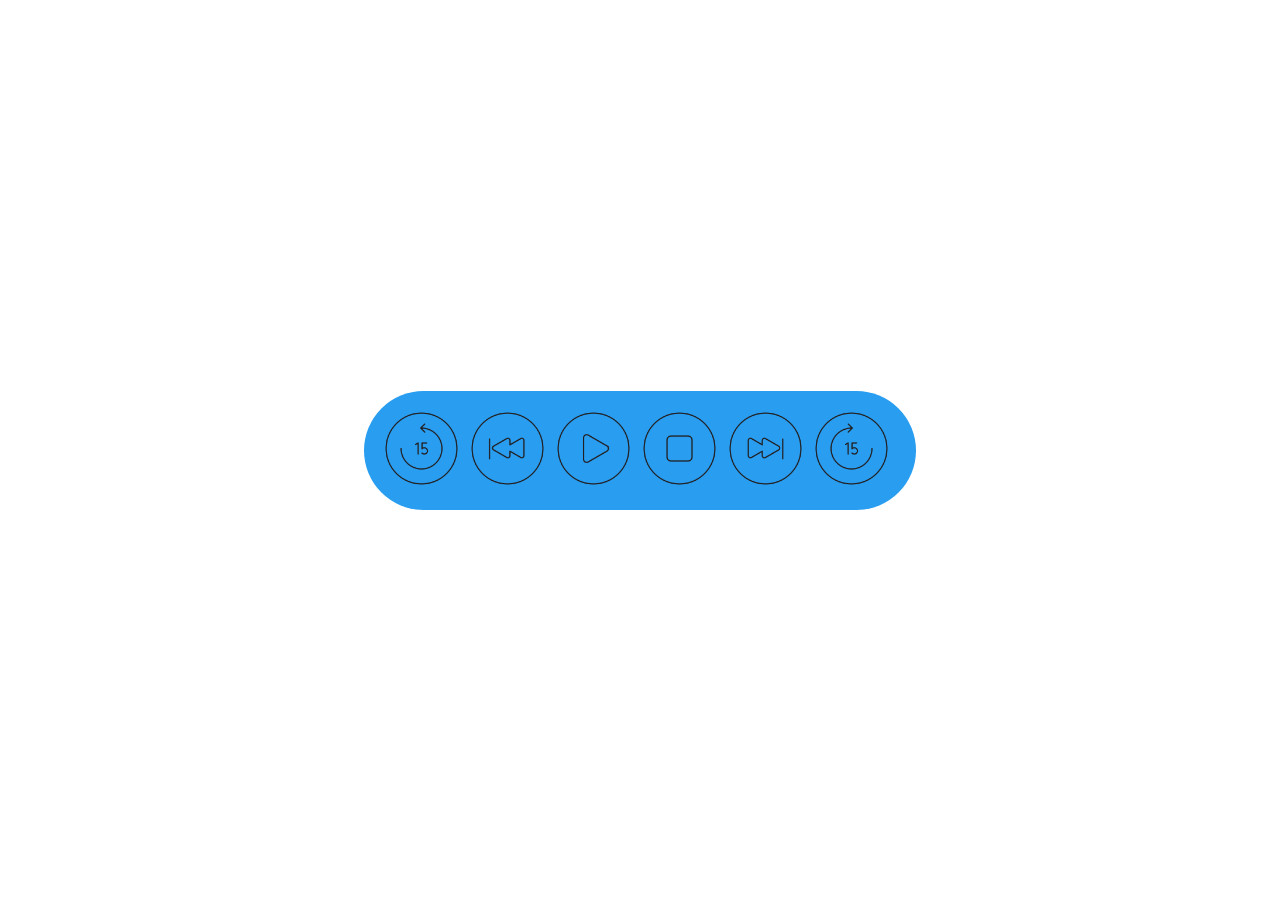
==== audio_player/index.html @ ba3658fd "Renomeando pasta" ====
<!DOCTYPE html>
<html lang="pt-BR">
    <head>
        <meta charset="UTF-8">
        <meta name="viewport" content="width=device-width, initial-scale=1.0">
        <title>HTML Avançado - Audio</title>
        <link rel="stylesheet" href="./styles.css">
    </head>
    <body>
        

        <div id="container">
            <audio id="som">
                <source src="./Assets/file_example_MP3_1MG.mp3" type="audio/mp3">
            </audio>
            <div class="controls">
                <img class="btn" onclick="backward()" src="./Assets/15_sec_backward.png">
                <img class="btn" onclick="slowDown()" src="./Assets/fast_backward.png">
                <img id="play" class="btn" onclick="play()" src="./Assets/play.png">
                <img id="pause" class="btn" onclick="pause()" src="./Assets/pause.png">
                <img class="btn" onclick="stop()" src="./Assets/stop.png">
                <img class="btn" onclick="speedUp()" src="./Assets/fast_forward.png">
                <img class="btn" onclick="forward()" src="./Assets/15_sec_forward.png">
            </div>
        </div>

        <script src="./script.js"></script>

    </body>
</html>
---- audio_player/styles.css ----
body{
    display: flex;
    justify-content: center;
    align-items: center;
    height: 100vh;
    margin: 0; 
}

#container{
    
    display: inline-block;
    
}

.controls{
    background-color:#299df0;
    border-radius: 60px;
    padding: 20px;
}

#pause{
    display: none;
}

.btn{
    width: 75px;
    margin-right: 7px;
}

.btn:hover{
    background-color: white;
    border-radius: 50%;
}
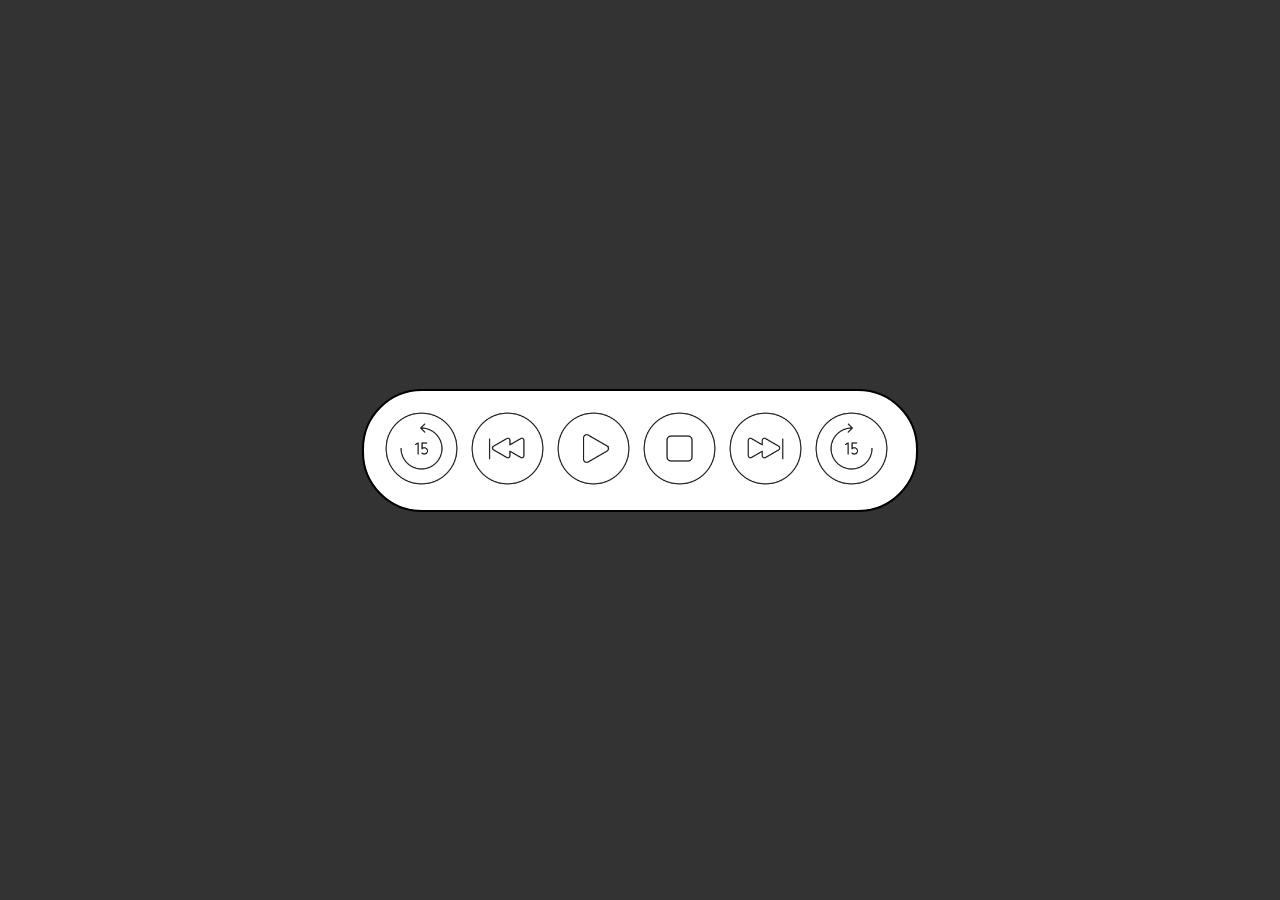
==== commit 9b1a30ed: "some small changes" ====
--- a/audio_player/index.html
+++ b/audio_player/index.html
@@ -1,30 +1,30 @@
-<!DOCTYPE html>
-<html lang="pt-BR">
-    <head>
-        <meta charset="UTF-8">
-        <meta name="viewport" content="width=device-width, initial-scale=1.0">
-        <title>HTML Avançado - Audio</title>
-        <link rel="stylesheet" href="./styles.css">
-    </head>
-    <body>
-        
-
-        <div id="container">
-            <audio id="som">
-                <source src="./Assets/file_example_MP3_1MG.mp3" type="audio/mp3">
-            </audio>
-            <div class="controls">
-                <img class="btn" onclick="backward()" src="./Assets/15_sec_backward.png">
-                <img class="btn" onclick="slowDown()" src="./Assets/fast_backward.png">
-                <img id="play" class="btn" onclick="play()" src="./Assets/play.png">
-                <img id="pause" class="btn" onclick="pause()" src="./Assets/pause.png">
-                <img class="btn" onclick="stop()" src="./Assets/stop.png">
-                <img class="btn" onclick="speedUp()" src="./Assets/fast_forward.png">
-                <img class="btn" onclick="forward()" src="./Assets/15_sec_forward.png">
-            </div>
-        </div>
-
-        <script src="./script.js"></script>
-
-    </body>
+<!DOCTYPE html>
+<html lang="pt-BR">
+    <head>
+        <meta charset="UTF-8">
+        <meta name="viewport" content="width=device-width, initial-scale=1.0">
+        <title>HTML Avançado - Audio</title>
+        <link rel="stylesheet" href="./styles.css">
+    </head>
+    <body>
+        
+
+        <div id="container">
+            <audio id="som">
+                <source src="./Assets/file_example_MP3_1MG.mp3" type="audio/mp3">
+            </audio>
+            <div class="controls">
+                <img class="btn" onclick="backward()" src="./Assets/15_sec_backward.png">
+                <img class="btn" onclick="slowDown()" src="./Assets/fast_backward.png">
+                <img id="play" class="btn" onclick="play()" src="./Assets/play.png">
+                <img id="pause" class="btn" onclick="pause()" src="./Assets/pause.png">
+                <img class="btn" onclick="stop()" src="./Assets/stop.png">
+                <img class="btn" onclick="speedUp()" src="./Assets/fast_forward.png">
+                <img class="btn" onclick="forward()" src="./Assets/15_sec_forward.png">
+            </div>
+        </div>
+
+        <script src="./script.js"></script>
+
+    </body>
 </html>--- a/audio_player/styles.css
+++ b/audio_player/styles.css
@@ -1,33 +1,35 @@
-body{
-    display: flex;
-    justify-content: center;
-    align-items: center;
-    height: 100vh;
-    margin: 0; 
-}
-
-#container{
-    
-    display: inline-block;
-    
-}
-
-.controls{
-    background-color:#299df0;
-    border-radius: 60px;
-    padding: 20px;
-}
-
-#pause{
-    display: none;
-}
-
-.btn{
-    width: 75px;
-    margin-right: 7px;
-}
-
-.btn:hover{
-    background-color: white;
-    border-radius: 50%;
+body{
+    display: flex;
+    justify-content: center;
+    align-items: center;
+    height: 100vh;
+    margin: 0; 
+    background-color: #333;
+}
+
+#container{
+    
+    display: inline-block;
+    
+}
+
+.controls{
+    background-color:white;
+    border-radius: 60px;
+    border: 2px solid black;
+    padding: 20px;
+}
+
+#pause{
+    display: none;
+}
+
+.btn{
+    width: 75px;
+    margin-right: 7px;
+}
+
+.btn:hover{
+    background-color: white;
+    border-radius: 50%;
 }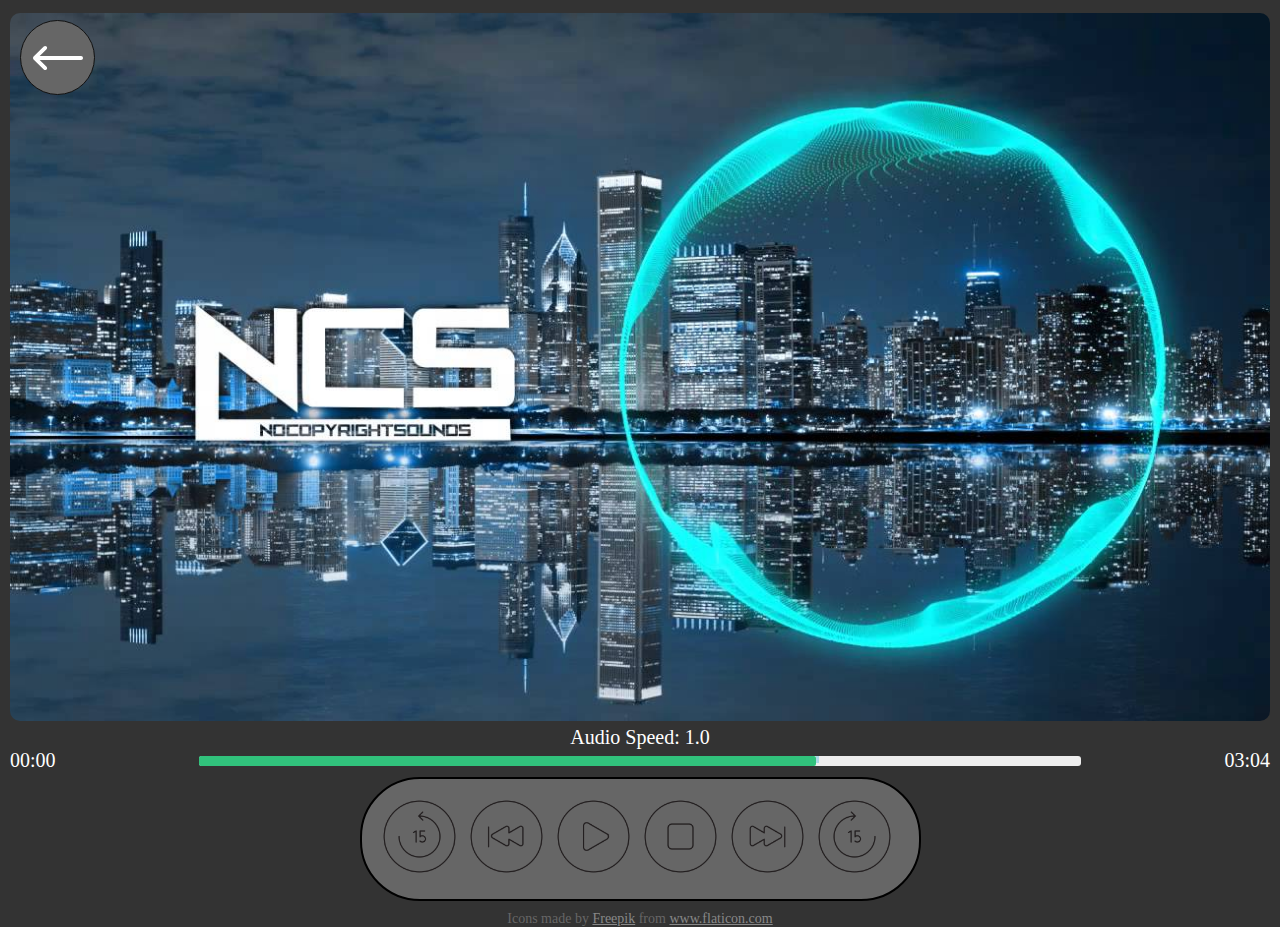
==== commit bb335f10: "styling audio player" ====
--- a/audio_player/index.html
+++ b/audio_player/index.html
@@ -3,28 +3,53 @@
     <head>
         <meta charset="UTF-8">
         <meta name="viewport" content="width=device-width, initial-scale=1.0">
-        <title>HTML Avançado - Audio</title>
+        <title>Audio - Player</title>
         <link rel="stylesheet" href="./styles.css">
+        <script src="./script.js" defer></script>
     </head>
     <body>
+
+        <a href="../" id="return">
+            <!-- <img src="./Assets/left-arrow.svg" alt="return" title="return"> -->
+        </a>
         
 
         <div id="container">
-            <audio id="som">
-                <source src="./Assets/file_example_MP3_1MG.mp3" type="audio/mp3">
+
+            <audio onloadedmetadata="updateProgressBar()" id="music">
+                <source src="./Assets/sound.mp3" type="audio/mp3">
             </audio>
+
+            <div id="music-name-container"> 
+                <a href="https://www.youtube.com/watch?v=bXHfrdi_fsU" target="_blank">Ascence - About You</a> 
+             </div>
+
+            <img id="background" src="./Assets/ncs-background.jpg" alt="Background">
+
+            <div class="playback-rate-display">
+                Audio Speed: 1.0
+            </div>
+
+            <div class="progress">
+                <span class="start"></span>
+                <div class="progress-bar">
+                  <div class="now"></div>
+                </div>
+                <span class="end"></span>
+            </div>
+
             <div class="controls">
-                <img class="btn" onclick="backward()" src="./Assets/15_sec_backward.png">
-                <img class="btn" onclick="slowDown()" src="./Assets/fast_backward.png">
-                <img id="play" class="btn" onclick="play()" src="./Assets/play.png">
-                <img id="pause" class="btn" onclick="pause()" src="./Assets/pause.png">
-                <img class="btn" onclick="stop()" src="./Assets/stop.png">
-                <img class="btn" onclick="speedUp()" src="./Assets/fast_forward.png">
-                <img class="btn" onclick="forward()" src="./Assets/15_sec_forward.png">
+                <img title="return 15 seconds" alt="return 15 seconds" class="btn" onclick="backward()" src="./Assets/15_sec_backward.png">
+                <img title="slow down" alt="slow down" class="btn" onclick="slowDown()" src="./Assets/fast_backward.png">
+                <img title="play" alt="play" id="play" class="btn" onclick="play()" src="./Assets/play.png">
+                <img title="pause" alt="pause" id="pause" class="btn" onclick="pause()" src="./Assets/pause.png">
+                <img title="stop" alt="stop" class="btn" onclick="stop()" src="./Assets/stop.png">
+                <img title="speed up" alt="speed up" class="btn" onclick="speedUp()" src="./Assets/fast_forward.png">
+                <img title="skip 15 seconds" alt="skip 15 seconds" class="btn" onclick="forward()" src="./Assets/15_sec_forward.png">
             </div>
         </div>
 
-        <script src="./script.js"></script>
+        <footer><div>Icons made by <a href="https://www.freepik.com" title="Freepik">Freepik</a> from <a href="https://www.flaticon.com/" title="Flaticon">www.flaticon.com</a></div></footer>
 
     </body>
 </html>--- a/audio_player/styles.css
+++ b/audio_player/styles.css
@@ -2,34 +2,186 @@
     display: flex;
     justify-content: center;
     align-items: center;
+    flex-direction: column;
     height: 100vh;
     margin: 0; 
     background-color: #333;
+    font-size: 20px;
+    color: white;
+}
+
+#return {
+    box-sizing: border-box;
+    border-radius: 50%;
+    padding: 10px;
+    position:absolute;
+    width: 75px;
+    height: 75px;
+    top: 20px;
+    left: 20px;
+    background-color: #666666;
+    cursor: pointer;
+    background-image: url('./Assets/left-arrow.svg');
+    background-size: 50px;
+    background-position: center;
+    background-repeat: no-repeat;
+    border: 1px solid #111;
+}
+
+#return:hover {
+    border: 1px solid #eee;
+    background-image: url('./Assets/left-arrow-darker.svg');
+    background-color: #aaa;
+}
+
+#music-name-container a {
+    text-decoration : none;
+    color: white;
+    font-size: 26px;
 }
 
 #container{
-    
+    margin: 0 10px; 
     display: inline-block;
-    
+    text-align: center;
 }
 
 .controls{
-    background-color:white;
+    background-color:#666666;
     border-radius: 60px;
     border: 2px solid black;
     padding: 20px;
+    display: inline-block;
+
 }
 
 #pause{
     display: none;
 }
 
+#background {
+    width: 100%;
+    border-radius: 10px;
+    margin-top: 10px;
+    cursor: pointer;
+}
+
+#background:hover {
+    opacity: .92;
+}
+
 .btn{
     width: 75px;
     margin-right: 7px;
+    cursor: pointer;
+    transition: .4s;
+    border-radius: 50%;
 }
 
 .btn:hover{
-    background-color: white;
-    border-radius: 50%;
+    opacity: 1;
+    background-color: #eee;
+}
+
+* {
+    margin: 0;
+    padding: 0;
+  }
+
+.progress {
+    display: flex;
+    justify-content: space-between;
+    align-items: center;
+    width: 100%;
+    margin-bottom: 5px;
+}
+
+.progress-bar {
+    position: relative;
+    border-radius: 2px;
+    width: 70%;
+    height: 10px;
+    background-color: #eee;
+    vertical-align: 2px;
+    border-radius: 3px;
+    cursor: pointer;
+}
+
+.now {
+    position: absolute;
+    left: 0;
+    display: inline-block;
+    height: 10px;
+    border-radius:2px;
+    width: 70%;
+    background: #31c27c;
+}
+
+.now::after {
+    content: '';
+    position: absolute;
+    left: 100%;
+    width: 3px;
+    height: 7px;
+    background-color: lightblue;
+}
+
+
+
+footer {
+    font-size: 14px;
+    color: #666666;
+    margin-top: 10px;
+}
+
+footer a {
+    color: #888888;
+}
+
+@media (max-width: 600px) {
+    .btn {
+        width: 62.5px;
+    }
+}
+
+@media (max-width: 520px) {
+
+    body {
+        font-size: 16px;
+    }
+
+    .btn {
+        width: 50px;
+    }
+    .controls {
+        padding: 10px;
+        border-radius: 40px;
+    }
+}
+
+@media (max-width: 410px) {
+
+    .btn {
+        width: 40px;
+    }
+    
+}
+
+@media (max-width: 350px) {
+
+    .controls {
+        padding: 5px;
+    }
+
+    .btn {
+        width: 30px;
+    }
+
+    .progress-bar {
+        width: 60%;
+    }
+
+    .playback-rate-display, .end, .start {
+        font-size: 14px;
+    }
 }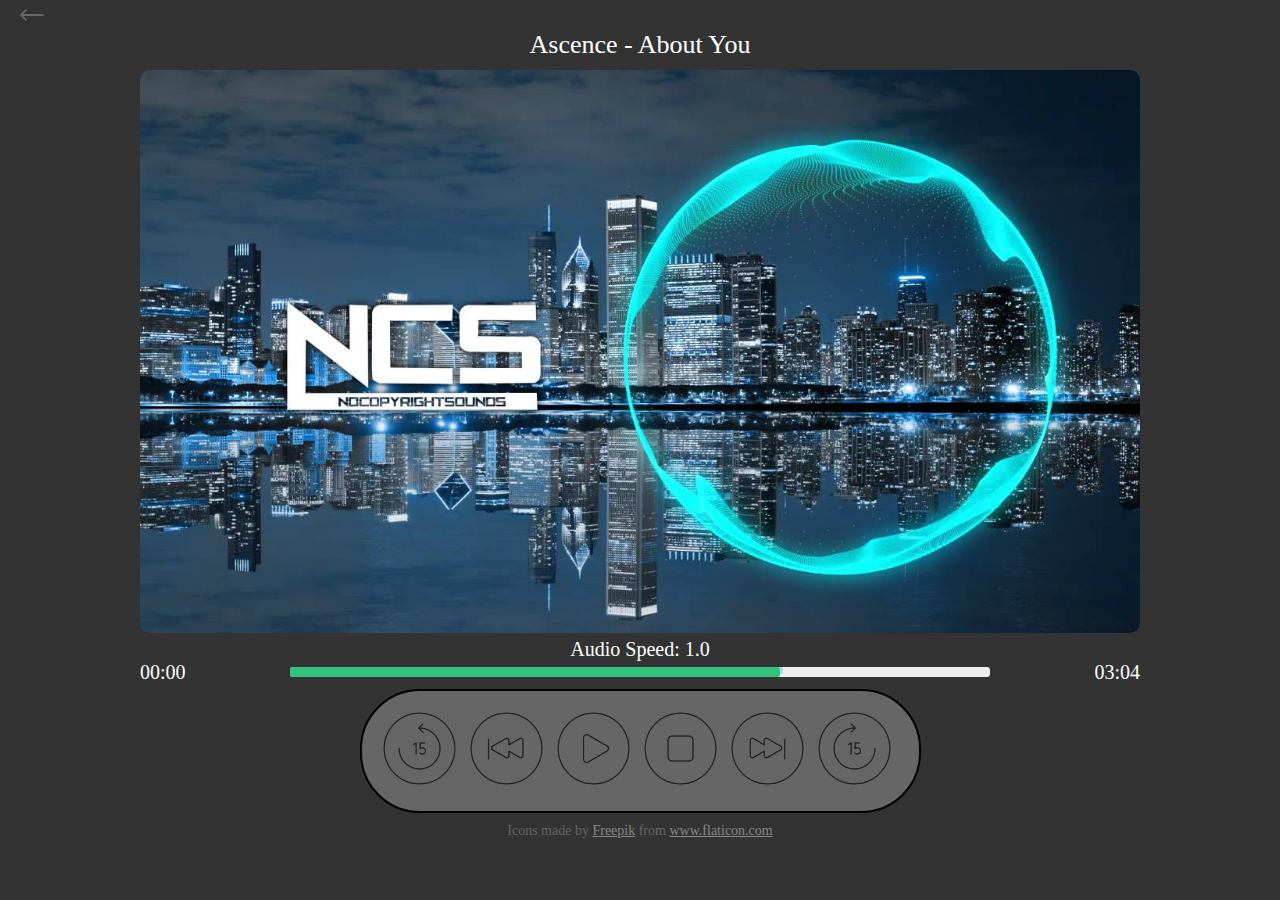
==== commit 95eb37b5: "Adicionando botao de retornar" ====
--- a/audio_player/index.html
+++ b/audio_player/index.html
@@ -5,16 +5,19 @@
         <meta name="viewport" content="width=device-width, initial-scale=1.0">
         <title>Audio - Player</title>
         <link rel="stylesheet" href="./styles.css">
+        <link rel="stylesheet" href="../return/return.css">
         <script src="./script.js" defer></script>
     </head>
     <body>
 
-        <a href="../" id="return">
-            <!-- <img src="./Assets/left-arrow.svg" alt="return" title="return"> -->
-        </a>
+        <div id="return-container">
+            <a href="../" id="return">
+            </a>
+        </div>
+        
         
 
-        <div id="container">
+        <main id="container">
 
             <audio onloadedmetadata="updateProgressBar()" id="music">
                 <source src="./Assets/sound.mp3" type="audio/mp3">
@@ -47,7 +50,7 @@
                 <img title="speed up" alt="speed up" class="btn" onclick="speedUp()" src="./Assets/fast_forward.png">
                 <img title="skip 15 seconds" alt="skip 15 seconds" class="btn" onclick="forward()" src="./Assets/15_sec_forward.png">
             </div>
-        </div>
+        </main>
 
         <footer><div>Icons made by <a href="https://www.freepik.com" title="Freepik">Freepik</a> from <a href="https://www.flaticon.com/" title="Flaticon">www.flaticon.com</a></div></footer>
 
--- a/audio_player/styles.css
+++ b/audio_player/styles.css
@@ -1,6 +1,5 @@
 body{
     display: flex;
-    justify-content: center;
     align-items: center;
     flex-direction: column;
     height: 100vh;
@@ -10,29 +9,7 @@
     color: white;
 }
 
-#return {
-    box-sizing: border-box;
-    border-radius: 50%;
-    padding: 10px;
-    position:absolute;
-    width: 75px;
-    height: 75px;
-    top: 20px;
-    left: 20px;
-    background-color: #666666;
-    cursor: pointer;
-    background-image: url('./Assets/left-arrow.svg');
-    background-size: 50px;
-    background-position: center;
-    background-repeat: no-repeat;
-    border: 1px solid #111;
-}
 
-#return:hover {
-    border: 1px solid #eee;
-    background-image: url('./Assets/left-arrow-darker.svg');
-    background-color: #aaa;
-}
 
 #music-name-container a {
     text-decoration : none;
@@ -41,6 +18,7 @@
 }
 
 #container{
+    max-width: 1000px;
     margin: 0 10px; 
     display: inline-block;
     text-align: center;
--- a/return/return.css
+++ b/return/return.css
@@ -0,0 +1,48 @@
+#return-container {
+    top: 0;
+    position:sticky;
+    height: 30px;
+    background-color: transparent;
+    width: 100%;
+    display: flex;
+    align-items: center;
+}
+
+#return {
+    box-sizing: border-box;
+    position: relative;
+    left: 20px;
+    padding: 12px;
+    cursor: pointer;
+    background-image: url('./left-arrow-darker.svg');
+    background-position: center;
+    background-repeat: no-repeat;
+}
+
+#return:hover {
+    background-image: url('./left-arrow.svg');
+}
+
+@media (max-width: 520px) {
+    #return {
+        width: 60px;
+        height: 60px;
+        background-size: 45px;
+    }
+}
+
+@media (max-width: 400px) {
+    #return {
+        width: 50px;
+        height: 50px;
+        background-size: 35px;
+    }
+}
+
+@media (max-width: 330px) {
+    #return {
+        width: 40px;
+        height: 40px;
+        background-size: 30px;
+    }
+}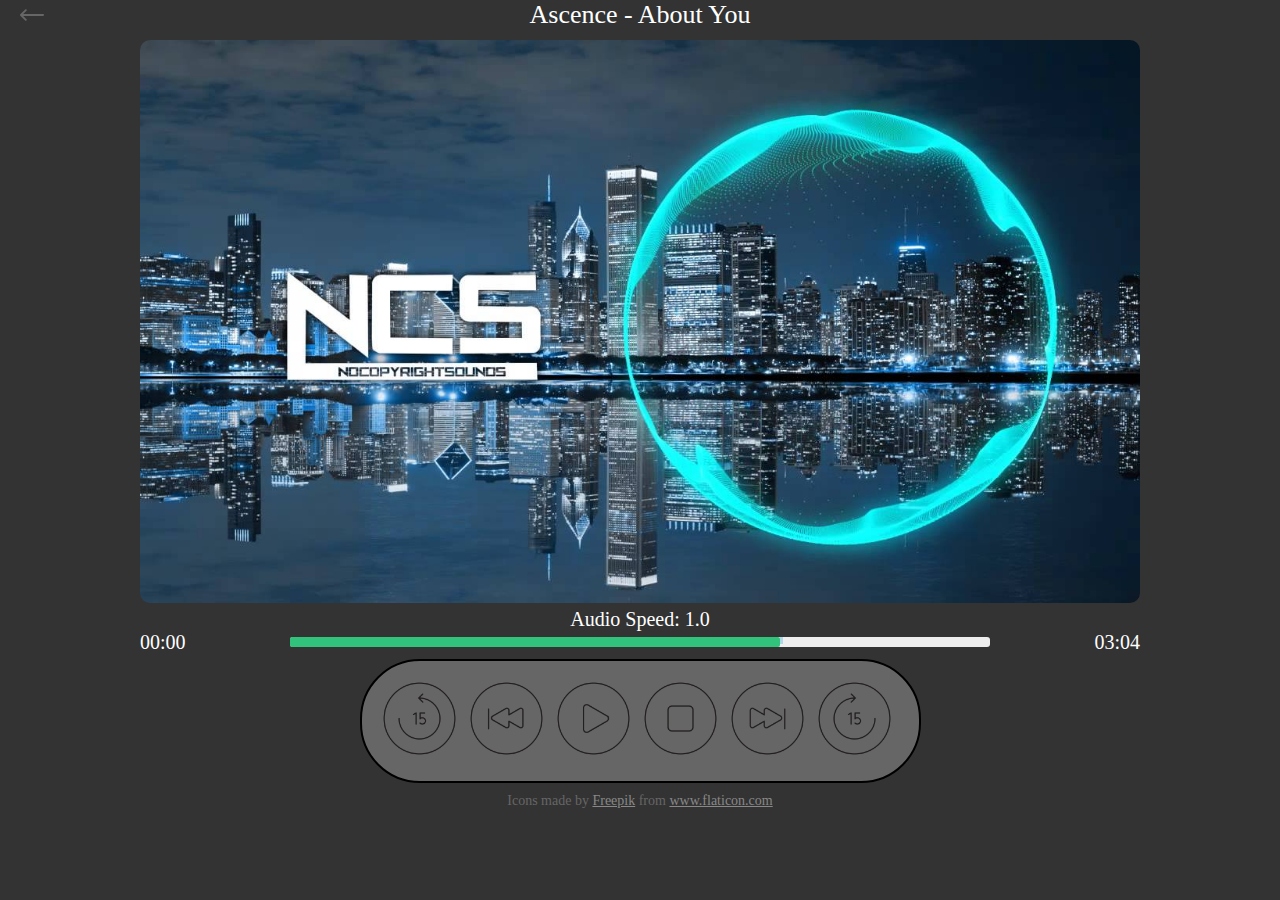
==== commit df3f583c: "Algumas pequenas modificaçoes" ====
--- a/audio_player/index.html
+++ b/audio_player/index.html
@@ -6,6 +6,7 @@
         <title>Audio - Player</title>
         <link rel="stylesheet" href="./styles.css">
         <link rel="stylesheet" href="../return/return.css">
+        <link rel="icon" href="./Assets/icon.png">
         <script src="./script.js" defer></script>
     </head>
     <body>
--- a/return/return.css
+++ b/return/return.css
@@ -1,6 +1,6 @@
 #return-container {
     top: 0;
-    position:sticky;
+    position:fixed;
     height: 30px;
     background-color: transparent;
     width: 100%;
